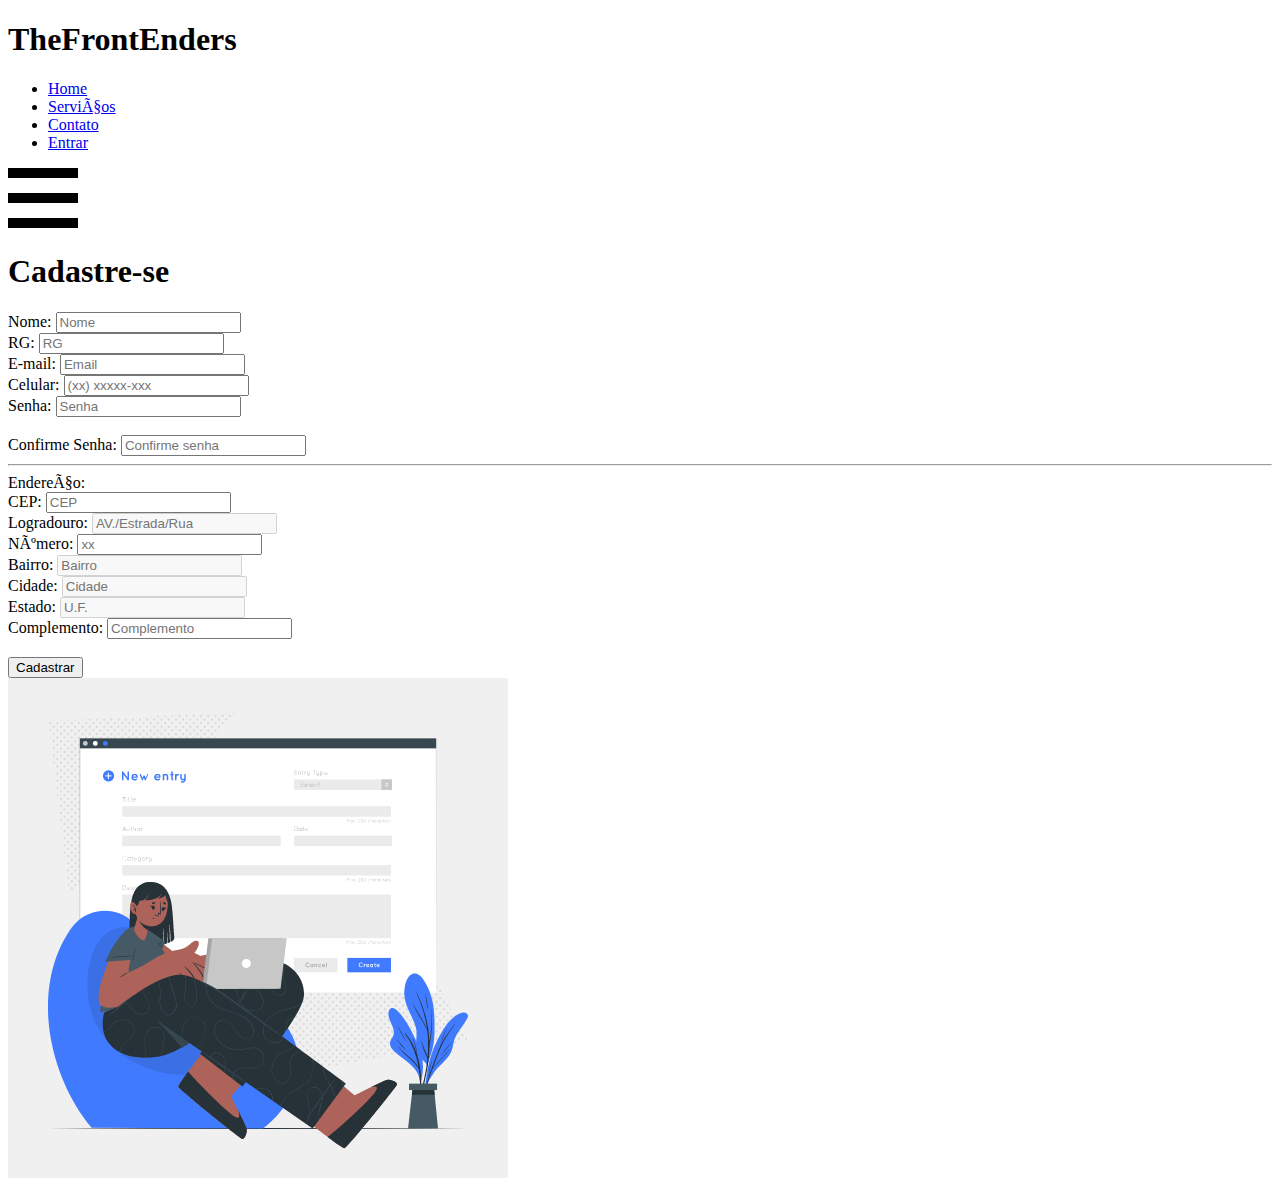
==== HTML/Cadastro.HTML @ 83ecdb69 "Add files via upload" ====
<!DOCTYPE HTML>
<HTML lang="pt-br">

<head>
    <meta charset="UTC-8"> <!-- identifica os sinais de linguagem-->
    <meta http-equiv="X-UA-Compatible" content="IE=edge"><!-- compatibilidade no navegador-->
    <meta name="viewport" content="width=device-width, initial-scale=1.0"><!-- tamanho da tela -->
    <link rel="stylesheet" href="https://cdnjs.cloudflare.com/ajax/libs/font-awesome/6.2.0/css/all.min.css" integrity="sha512-xh6O/CkQoPOWDdYTDqeRdPCVd1SpvCA9XXcUnZS2FmJNp1coAFzvtCN9BmamE+4aHK8yyUHUSCcJHgXloTyT2A==" crossorigin="anonymous" referrerpolicy="no-referrer" />
    <link rel="stylesheet" href="../css/Cadastro.css"><!-- chamada do CSS-->
    <script src="../Javascript/cadastro.js" defer></script> <!-- carrega o JavaScript-->
    <link rel="icon" href="../imagens/icone2.png">

    <title>Cadastro</title>
</head>

<body>
    <nav class="barranav">
        <h1 class="logo">TheFrontEnders</h1>
        <ul class="nav-links">
            <li><a href="../index.html">Home</a></li>
            <li><a href="../HTML/saibamais.html">Serviços</a></li>
            <li><a href="../HTML/contatos.html">Contato</a></li>
            <li class="ctn"><a href="../HTML/login.html">Entrar</a></li>
        </ul>
        <img src="../imagens/menu-btn.png" alt="" class="menu-btn">
    </nav>

    <main class="container">
        <form class="formulario">
            <div class="caixa-title-btn">
                <label class="forma-title">
                    <h1>Cadastre-se</h1>
                </div>
            </div> 
            
            <div class="gp-pessoal">

                <div class="entrada">
                    <label class="title-caixa" for="name">Nome:</label>
                    <input class="ddpessoal" type="text" placeholder="Nome" name="nome" id="nome" required>
                </div>

                <div class="entrada">
                    <label class="title-caixa" for="RG">RG:</label>
                    <input class="ddpessoal" type="number" placeholder="RG" name="rg" id="rg" required>
                </div>

                <div class="entrada">
                    <label class="title-caixa" for="email">E-mail:</label>
                    <input class="ddpessoal" type="email" placeholder="Email" name="email" id="email" required>
                </div>

                <div class="entrada">
                    <label class="title-caixa" for="Celular">Celular:</label>
                    <input class="ddpessoal" type="number" placeholder="(xx) xxxxx-xxx" name="Celular" id="Celular" required>
                </div>

                <div class="entrada">
                    <label class="title-caixa" for="Senha">Senha:</label>
                    <input class="ddpessoal" type="password" placeholder="Senha" id="senha" required>
                </div>
                <br>
                <div class="entrada">
                    <label class="title-caixa" for="Confirm-senha">Confirme Senha:</label>
                    <input class="ddpessoal" type="password" placeholder="Confirme senha" name="c_senha" id="c_senha" required>
                </div>
            </div>
        <hr>
            <div class="gp-endereço">
                <label class="ender-title">Endereço:</label><br>
                
                <div class="entrada-endereço">
                    <label class="title-caixa2" for="CEP">CEP:</label>
                    <input class="ddendereço" type="number" placeholder="CEP" name="cep" id="cep" >
                </div>
                <div class="entrada-endereço">
                    <label class="title-caixa2" for="rua">Logradouro:</label>
                    <input class="ddendereço" type="text" placeholder="AV./Estrada/Rua" name="rua" id="rua" disabled>
                </div>
                <div class="entrada-endereço">
                    <label class="title-caixa2" for="numero">Número:</label>
                    <input class="ddendereço" type="number" placeholder="xx" name="numero" id="numero" >
                </div>
                <div class="entrada-endereço">
                    <label class="title-caixa2" for="bairro">Bairro:</label>
                    <input class="ddendereço" type="text" placeholder="Bairro" name="bairro" id="bairro" disabled>
                </div>
                <div class="entrada-endereço">
                    <label class="title-caixa2" for="cidade">Cidade:</label>
                    <input class="ddendereço" type="text" placeholder="Cidade" name="cidade" id="cidade" disabled>
                </div>
                <div class="entrada-endereço">
                    <label class="title-caixa2" for="estado">Estado:</label>
                    <input class="ddendereço" type="text" placeholder="U.F." name="estado" id="estado" disabled>
                </div>
                <div class="entrada-endereço">
                    <label class="title-caixa2" for="complemento">Complemento:</label>
                    <input class="ddendereço" type="text" placeholder="Complemento" id="complemento" >
                </div>
<br>
                <input type="button" value="Cadastrar" id="cadastrar" class="btn-default" href="../index.html">
            </div>

        </form>
        <div class="form-image">
            <img src="../imagens/cadastro1.gif" alt="">
        </div>
    </main>    

    <script src="../JavaScript/home.js"></script>
</body>
<script src="https://cdn.jsdelivr.net/npm/bootstrap@5.2.2/dist/js/bootstrap.bundle.min.js"> </script>
</html>
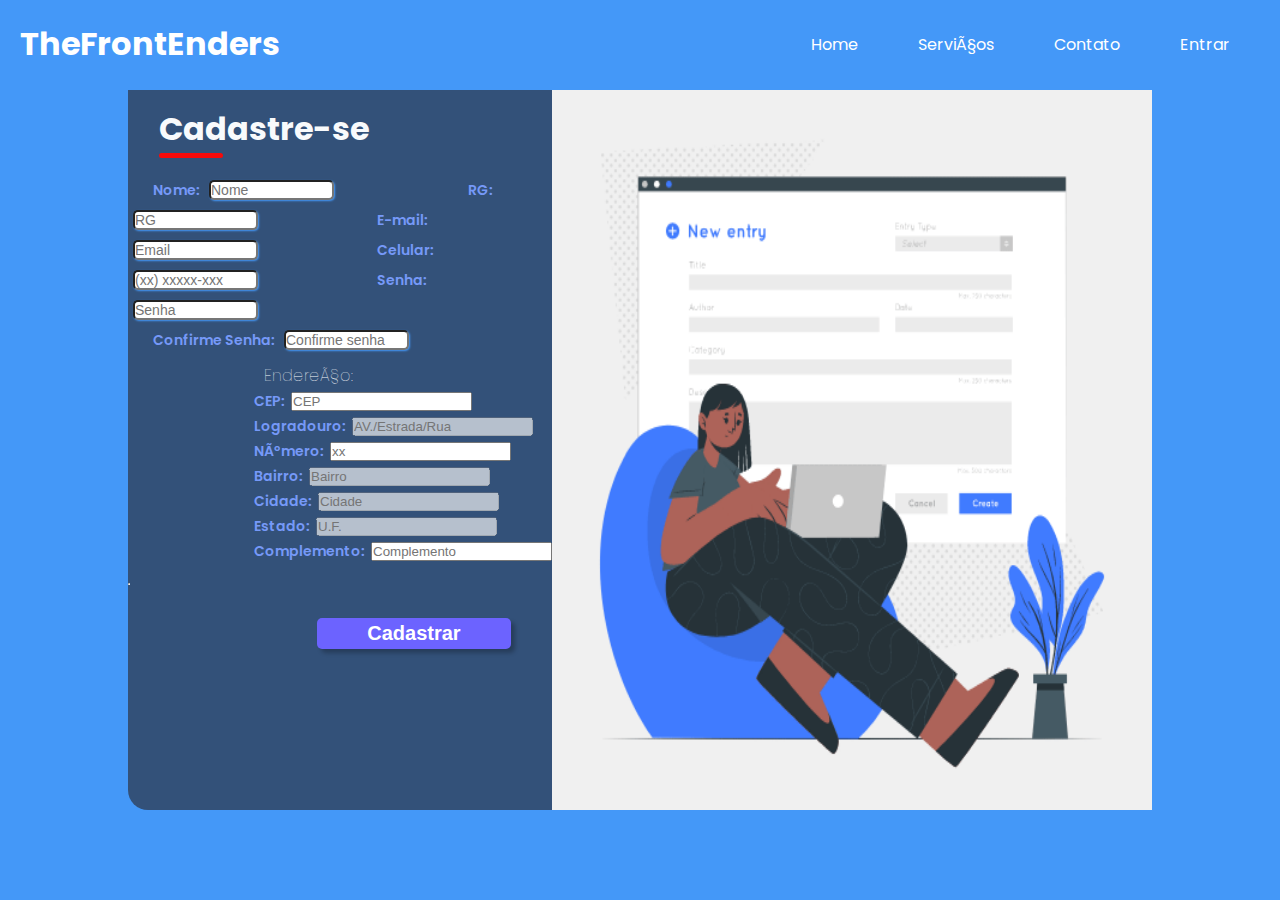
==== commit 415a0b80: "Update Cadastro.HTML" ====
--- a/HTML/Cadastro.HTML
+++ b/HTML/Cadastro.HTML
@@ -6,7 +6,7 @@
     <meta http-equiv="X-UA-Compatible" content="IE=edge"><!-- compatibilidade no navegador-->
     <meta name="viewport" content="width=device-width, initial-scale=1.0"><!-- tamanho da tela -->
     <link rel="stylesheet" href="https://cdnjs.cloudflare.com/ajax/libs/font-awesome/6.2.0/css/all.min.css" integrity="sha512-xh6O/CkQoPOWDdYTDqeRdPCVd1SpvCA9XXcUnZS2FmJNp1coAFzvtCN9BmamE+4aHK8yyUHUSCcJHgXloTyT2A==" crossorigin="anonymous" referrerpolicy="no-referrer" />
-    <link rel="stylesheet" href="../css/Cadastro.css"><!-- chamada do CSS-->
+    <link rel="stylesheet" href="../CSS/Cadastro.css"><!-- chamada do CSS-->
     <script src="../Javascript/cadastro.js" defer></script> <!-- carrega o JavaScript-->
     <link rel="icon" href="../imagens/icone2.png">
 
@@ -110,4 +110,4 @@
     <script src="../JavaScript/home.js"></script>
 </body>
 <script src="https://cdn.jsdelivr.net/npm/bootstrap@5.2.2/dist/js/bootstrap.bundle.min.js"> </script>
-</html>+</html>
--- a/CSS/Cadastro.css
+++ b/CSS/Cadastro.css
@@ -0,0 +1,360 @@
+@import url('https://fonts.googleapis.com/css2?family=Poppins&display=swap');
+
+:root { 
+    /*claro*/
+    --color-light-50: #f8fafc;
+
+    /*escuro*/
+    --color-dark-50: #797984;
+    --color-dark-100: #312d37;
+    --color-dark-900: #000;
+
+    /*azul*/
+    --color-blue-1: rgb(118, 153, 248);
+    --color-blue-2: rgb(68, 152, 248);
+
+    --color-button-1: #6c63ff;
+}
+
+* {
+    margin: 0;
+    padding: 0;
+    box-sizing: border-box;
+}
+
+body {
+    width: 100%;
+    height: 100vh;
+    display: flex;
+    justify-content: center;
+    align-items: center;
+    background: var(--color-blue-2);
+    font-family: 'Poppins', sans-serif;
+    overflow-x: hidden;
+}
+a {
+    text-decoration: none;
+}
+/* tirar a bolinha de listagem*/
+ul {
+    list-style: none;
+}
+/*marcar a página onde a pessoa está no menu*/
+.ativo {
+    color: rgb(68, 152, 248);
+    text-decoration: none;
+    font-weight: 1000;
+}
+/*menu*/
+.barranav {
+    position: absolute;
+    top: 0;
+    left: 0; 
+    display: flex;
+    width: 100%;
+    justify-content: space-between;
+    padding: 20px;
+    color: rgb(255, 255, 255);
+}
+/* mudar a cor da empresa*/
+.barranav a {
+    color: rgb(255, 255, 255);
+}
+.barranav a:hover {
+    color: rgb(0, 0, 0);
+}
+/*mudar a span*/
+.barranav .logo span {
+    color: rgb(102, 159, 244);
+}
+/* links dos menus */
+.nav-links {
+    display: flex;
+    align-items: center;
+}
+.nav-links > li {
+    margin: 0px 30px;
+}
+ul > a {
+    color: white;
+}
+.menu-btn {
+    position: absolute;
+    top: 20px;
+    right: 30px;
+    width: 40px;
+    cursor: pointer; 
+    display: none;
+}
+.container {
+    color: var(--color-light-50);
+    width: 80%;
+    height: 80%;
+    display: inline-flex;
+    background: rgb(51, 81, 121);
+    border-radius: 0px 20px 20px 20px;
+    flex-direction: row;
+}
+
+.formulario {
+    margin: 0;
+    display: flex;
+    justify-content: space-between;
+    flex-wrap: wrap;
+    align-items: center;   
+}
+
+.caixa-title-btn {
+    margin: 1px;
+    display: flex;
+    justify-content: space-between;
+}
+
+.login-button {
+    display: flex;
+    margin: 10px 10px 10px 80%;
+    align-items: center;
+}
+
+.login-button button {
+    border: none;
+    background-color: #6c63ff;
+    padding: 0.4rem 1rem;
+    border-radius: 5px;
+    cursor: pointer;
+}
+
+.login-button button:hover {
+    background-color: #190ee0f1;
+}
+
+.login-button button a {
+    text-decoration: none;
+    font-weight: 500;
+    color: #fff;
+}
+.forma-title {
+    margin-bottom: 2px;
+    display: flex;
+    justify-content:center;
+    align-items: center;
+    margin-left: 30px;
+    margin-right: 100px;
+    margin-top: 10px;
+}
+
+.forma-title h1::after {
+    content: '';
+    display: block;
+    width: 4rem;
+    height: 0.3rem;
+    background-color: #f70a0a;
+    margin: 0;
+    border-radius: 10px;
+}
+
+.gp-pessoal { 
+    margin-top: 5px;
+    flex-wrap: wrap;
+    justify-content: center;
+
+}
+
+.entrada{
+    margin: 5px 20% 20px 25px;
+    border: none;
+    justify-content: center;
+    display: inline;
+    flex-direction: row;
+}
+
+.ddpessoal#nome{
+    margin: 5px 20px 5px 5px;
+}
+
+.ddpessoal#email{
+    margin: 5px px 5px 5px;
+}
+
+label.title-caixa {
+    width: 40%;
+    font-size: 14px;
+    font-weight: 600;
+    color: var(--color-blue-1);
+}
+
+.ddpessoal {
+    margin: 5px 5px 5px 5px;
+    border-radius: 5px;
+    box-shadow: 1px 1px 2px var(--color-blue-2);
+    font-size: 14px;
+    width: 125px;
+    align-tracks: center;
+    justify-content: center;
+    align-content: center;
+}
+
+.ddpessoal :hover{
+    margin: 5px 5px 5px 3px;
+    padding: 5px 5px;
+    border: none;
+    border-radius: 10px;
+    box-shadow: 1px 1px 2px #fffdfd;
+    font-size: 12px;
+    width: 150px;
+}
+
+.Celular{
+    display: flex;
+    flex-direction: row;
+    flex-wrap: nowrap;
+}
+
+.entrada-endereço{
+    margin: 5px 5px 5px 5px;
+    border: none;
+    justify-content: center;
+    display: inline;
+    flex-direction: row;
+    margin-right: 10px;
+}
+
+.ender-title {
+    justify-items: center;
+    font-size: 16px;
+    font-weight: 100;
+    margin: 30px 25px 10px 25px ;
+}
+
+label.title-caixa2 {
+    width: 30%;
+    margin-left: 15px;
+    margin-right: 2px;
+    font-size: 14px;
+    font-weight: 600;
+    color: var(--color-blue-1);
+}
+
+.title-caixa2.cep label {
+    width: 30%;
+    margin-left: 15px;
+    margin-right: 25px;
+    font-size: 14px;
+    font-weight: 600;
+    color: var(--color-blue-1);
+}
+
+.ddendereço {
+    margin: 2px 40px 2px 20px;
+    border-radius: 5px;
+    box-shadow: 1px 1px 2px var(--color-blue-2);
+    font-size: 14px;
+    width: 125px;
+    align-tracks: center;
+    justify-content: center;
+    align-content: center;
+}/*ajustes caixas geral endereço*/
+
+.ddendereço#cep {
+    margin-right: 0px;
+}
+.title-caixa2#rua{
+    margin: 0;
+}
+
+.ddendereço#cidade{
+    color: #fff;
+    margin-right: 10px;
+}
+
+.ddendereço#rua, .ddendereço#bairro,
+.ddendereço#estado {
+    color: #fff;
+}
+
+.ddendereço#numero {
+    margin: 5px 100px 5px 5px;
+    width: 50px;
+}/*ajusta o tamanho da caixa numero do endereço*/
+
+.ddendereço#complemento {
+    width: 250px;
+} /* ajusta a largura da caixa complemento*/
+
+.btn-default {
+    background-color: #6c63ff;
+    margin: 30px 40px 50% 25%;
+    padding: 4px 50px;
+    border: none;
+    border-radius: 5px;
+    box-shadow: 4px 4px 4px rgba(0, 0, 0, 0.25);
+    font-family: 'Open Sans', sans-serif;
+    font-weight: 600;
+    font-size: 20px;
+    color: white;
+    cursor: pointer;
+}
+
+.btn-default a {
+    color: white;
+    text-decoration: none;
+}
+
+.btn-default a:hover {
+    color: white;
+    transition: 0.3s;
+}
+
+.btn-default:hover {
+    background-color: #190ee0f1;
+    transition: 0.3s;
+}
+
+.form-image {
+    width: 100%;
+    height: 100%;
+    display: flex;
+    background-color: var(--color-light-50);
+    min-width: auto;
+    max-width: auto;
+    border-radius: 0px 20px 20px 20px;
+}
+
+.form-image img {
+    justify-content: center;
+    height: auto;
+    width: 600px;
+}
+@media only screen and (max-width: 850px){
+    .menu-btn {
+        display: block;
+        margin: 10px 10px
+    }
+    .barranav {
+        padding: 0;
+    }
+    .barranav a {
+        color: rgb(255, 255, 255);
+    }
+    .logo {
+        position: absolute;
+        top: 30px;
+        left: 30px;
+    }
+    .nav-links {
+        flex-direction: column;
+        width: 100%;
+        height: 100vh;
+        justify-content: center;
+        background-color: rgb(102, 134, 182);
+        transition: 0.3s ease-in;
+        margin-top: -900px;
+    }
+    .mobile-menu {
+        margin-top: 0px;
+        border-bottom-right-radius: 30%;
+    }
+    .nav-links > li {
+        margin: 30px auto;
+    }
+}
